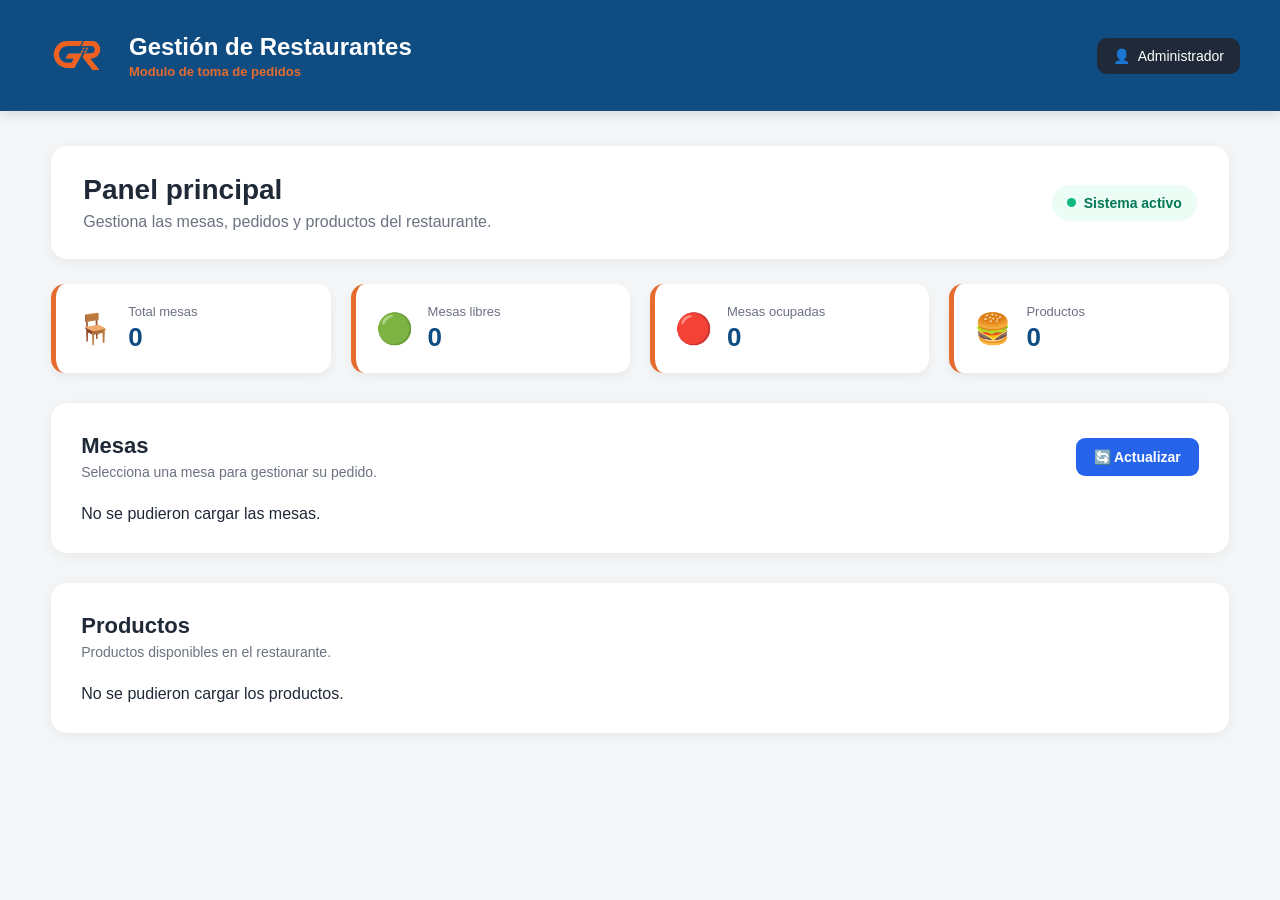
==== frontend/index.html @ 3e1a180e "Avance frontend y ajustes locales" ====
<!DOCTYPE html>
<html lang="es">

<head>
    <meta charset="UTF-8">
    <meta name="viewport" content="width=device-width, initial-scale=1.0">

    <title>Gestión de Restaurantes</title>

    <link rel="stylesheet" href="css/styles.css">
</head>

<body>

    <header class="topbar">

        <div class="brand">

            <img src="/imagenes/logo.png" alt="Logo Gestión de Restaurantes">

            <div>
                <h1>Gestión de Restaurantes</h1>
                <span>Modulo de toma de pedidos</span>
            </div>

        </div>

        <div class="user">
            👤 <span>Administrador</span>
        </div>

    </header>


    <main class="container">

        <section class="welcome">

            <div>
                <h2>Panel principal</h2>
                <p>Gestiona las mesas, pedidos y productos del restaurante.</p>
            </div>

            <div class="status">
                <span class="status-dot"></span>
                Sistema activo
            </div>

        </section>


        <section class="stats">

            <div class="stat-card">
                <span>🪑</span>
                <div>
                    <small>Total mesas</small>
                    <strong id="total-mesas">0</strong>
                </div>
            </div>

            <div class="stat-card">
                <span>🟢</span>
                <div>
                    <small>Mesas libres</small>
                    <strong id="mesas-libres">0</strong>
                </div>
            </div>

            <div class="stat-card">
                <span>🔴</span>
                <div>
                    <small>Mesas ocupadas</small>
                    <strong id="mesas-ocupadas">0</strong>
                </div>
            </div>

            <div class="stat-card">
                <span>🍔</span>
                <div>
                    <small>Productos</small>
                    <strong id="total-productos">0</strong>
                </div>
            </div>

        </section>


        <section class="content">

            <div class="section-header">

                <div>
                    <h2>Mesas</h2>
                    <p>Selecciona una mesa para gestionar su pedido.</p>
                </div>

                <button onclick="cargarMesas()" class="refresh-btn">
                    🔄 Actualizar
                </button>

            </div>


            <div id="mesas-container" class="mesas-grid">

                <p>Cargando mesas...</p>

            </div>

        </section>


        <section class="content">

            <div class="section-header">

                <div>
                    <h2>Productos</h2>
                    <p>Productos disponibles en el restaurante.</p>
                </div>

            </div>

            <div id="productos-container" class="productos-grid">

                <p>Cargando productos...</p>

            </div>

        </section>

    </main>


    <script src="js/app.js"></script>

</body>

</html>
---- frontend/css/styles.css ----
/* =========================
   CONFIGURACIÓN GENERAL
========================= */

:root {
    --classic-blue: #0F4C81;
    --adobe: #E56B2F;
    --dark-blue: #0B3559;
    --white: #FFFFFF;
    --light-bg: #F4F6F8;
}

* {
    margin: 0;
    padding: 0;
    box-sizing: border-box;
}

body {
    font-family: Arial, Helvetica, sans-serif;
    background: #f4f6f8;
    color: #1f2937;
}


/* =========================
   BARRA SUPERIOR
========================= */

.topbar {
    background: var(--classic-blue);
    color: var(--white);

    display: flex;
    align-items: center;
    justify-content: space-between;

    padding: 18px 40px;

    box-shadow: 0 4px 12px rgba(0, 0, 0, 0.12);
}

.brand {
    display: flex;
    align-items: center;
    gap: 14px;
}

.brand img {
    width: 75px;
    height: 75px;
    object-fit: contain;
}

.brand h1 {
    margin: 0;
    font-size: 24px;
    font-weight: 700;
    color: var(--white);
}

.brand span {
    display: block;
    margin-top: 3px;
    font-size: 13px;
    color: var(--adobe);
    font-weight: 600;
}

.user {
    display: flex;
    align-items: center;
    gap: 8px;

    background: #1f2937;
    padding: 10px 16px;
    border-radius: 10px;

    font-size: 14px;
}


/* =========================
   CONTENEDOR PRINCIPAL
========================= */

.container {
    width: 92%;
    max-width: 1400px;
    margin: 35px auto;
}


/* =========================
   BIENVENIDA
========================= */

.welcome {
    background: white;
    border-radius: 16px;

    padding: 28px 32px;
    margin-bottom: 25px;

    display: flex;
    justify-content: space-between;
    align-items: center;

    box-shadow: 0 3px 15px rgba(0, 0, 0, 0.06);
}

.welcome h2 {
    font-size: 28px;
    margin-bottom: 7px;
}

.welcome p {
    color: #6b7280;
}

.status {
    display: flex;
    align-items: center;
    gap: 8px;

    background: #ecfdf5;
    color: #047857;

    padding: 10px 15px;
    border-radius: 20px;

    font-size: 14px;
    font-weight: 600;
}

.status-dot {
    width: 9px;
    height: 9px;
    background: #10b981;
    border-radius: 50%;
}


/* =========================
   TARJETAS DE ESTADÍSTICAS
========================= */

.stats {
    display: grid;

    grid-template-columns: repeat(4, 1fr);

    gap: 20px;
    margin-bottom: 30px;
}

.stat-card {
    background: var(--white);
    border-radius: 14px;

    padding: 20px;

    display: flex;
    align-items: center;
    gap: 15px;

    border-left: 5px solid var(--adobe);

    box-shadow: 0 4px 12px rgba(0, 0, 0, 0.06);

    transition: transform 0.2s ease, box-shadow 0.2s ease;
}

.stat-card:hover {
    transform: translateY(-4px);

    box-shadow: 0 8px 18px rgba(0, 0, 0, 0.10);
}

.stat-card>span {
    font-size: 30px;
}

.stat-card small {
    display: block;
    color: #6b7280;
    font-size: 13px;
}

.stat-card strong {
    display: block;
    margin-top: 3px;

    color: var(--classic-blue);
    font-size: 26px;
}


/* =========================
   SECCIONES
========================= */

.content {
    background: white;

    border-radius: 16px;

    padding: 30px;

    margin-bottom: 30px;

    box-shadow: 0 3px 15px rgba(0, 0, 0, 0.06);
}

.section-header {
    display: flex;
    justify-content: space-between;
    align-items: center;

    margin-bottom: 25px;
}

.section-header h2 {
    font-size: 22px;
    margin-bottom: 5px;
}

.section-header p {
    color: #6b7280;
    font-size: 14px;
}


/* =========================
   BOTÓN ACTUALIZAR
========================= */

.refresh-btn {
    border: none;

    background: #2563eb;
    color: white;

    padding: 11px 18px;

    border-radius: 9px;

    cursor: pointer;

    font-size: 14px;
    font-weight: 600;

    transition: 0.2s ease;
}

.refresh-btn:hover {
    background: #1d4ed8;
    transform: translateY(-2px);
}


/* =========================
   GRID DE MESAS
========================= */

.mesas-grid {
    display: grid;

    grid-template-columns: repeat(4, 1fr);

    gap: 18px;
}

.mesa-card {
    background: var(--white);

    border-radius: 16px;
    padding: 22px;

    min-height: 110px;

    display: flex;
    flex-direction: column;
    justify-content: space-between;

    cursor: pointer;

    border: 2px solid transparent;

    box-shadow: 0 4px 12px rgba(0, 0, 0, 0.06);

    transition:
        transform 0.2s ease,
        box-shadow 0.2s ease,
        border-color 0.2s ease;
}

.mesa-card:hover {
    transform: translateY(-5px);

    box-shadow: 0 10px 20px rgba(0, 0, 0, 0.10);
}

.mesa-numero {
    color: var(--classic-blue);

    font-size: 18px;
    font-weight: 700;
}

.mesa-estado {
    display: inline-block;

    padding: 6px 10px;

    border-radius: 20px;

    font-size: 12px;

    font-weight: bold;
}


/* Mesa libre */

.mesa-libre {
    border-color: #22c55e;
}

.mesa-libre .mesa-estado {
    background: #dcfce7;
    color: #15803d;
}

/* Mesa ocupada */

.mesa-ocupada {
    border-color: #fca5a5;
}

.mesa-ocupada .mesa-estado {
    background: #fee2e2;
    color: #991b1b;
}


/* =========================
   PRODUCTOS
========================= */

.productos-grid {
    display: grid;

    grid-template-columns: repeat(3, 1fr);

    gap: 20px;
}

.producto-card {
    border: 1px solid #e5e7eb;

    border-radius: 14px;

    padding: 22px;

    transition: all 0.2s ease;
}

.producto-card:hover {
    transform: translateY(-4px);

    box-shadow: 0 8px 20px rgba(0, 0, 0, 0.08);
}

.producto-nombre {
    font-size: 18px;

    font-weight: bold;

    margin-bottom: 8px;
}

.producto-categoria {
    color: #6b7280;

    font-size: 13px;

    margin-bottom: 15px;
}

.producto-precio {
    font-size: 20px;

    font-weight: bold;

    color: #16a34a;
}


/* =========================
   RESPONSIVE
========================= */

@media (max-width: 1000px) {

    .stats {
        grid-template-columns: repeat(2, 1fr);
    }

    .mesas-grid {
        grid-template-columns: repeat(3, 1fr);
    }

    .productos-grid {
        grid-template-columns: repeat(2, 1fr);
    }
}


@media (max-width: 700px) {

    .topbar {
        padding: 0 20px;
    }

    .user {
        display: none;
    }

    .container {
        width: 94%;
    }

    .welcome {
        flex-direction: column;
        align-items: flex-start;
        gap: 20px;
    }

    .stats {
        grid-template-columns: 1fr;
    }

    .mesas-grid {
        grid-template-columns: repeat(2, 1fr);
    }

    .productos-grid {
        grid-template-columns: 1fr;
    }
}
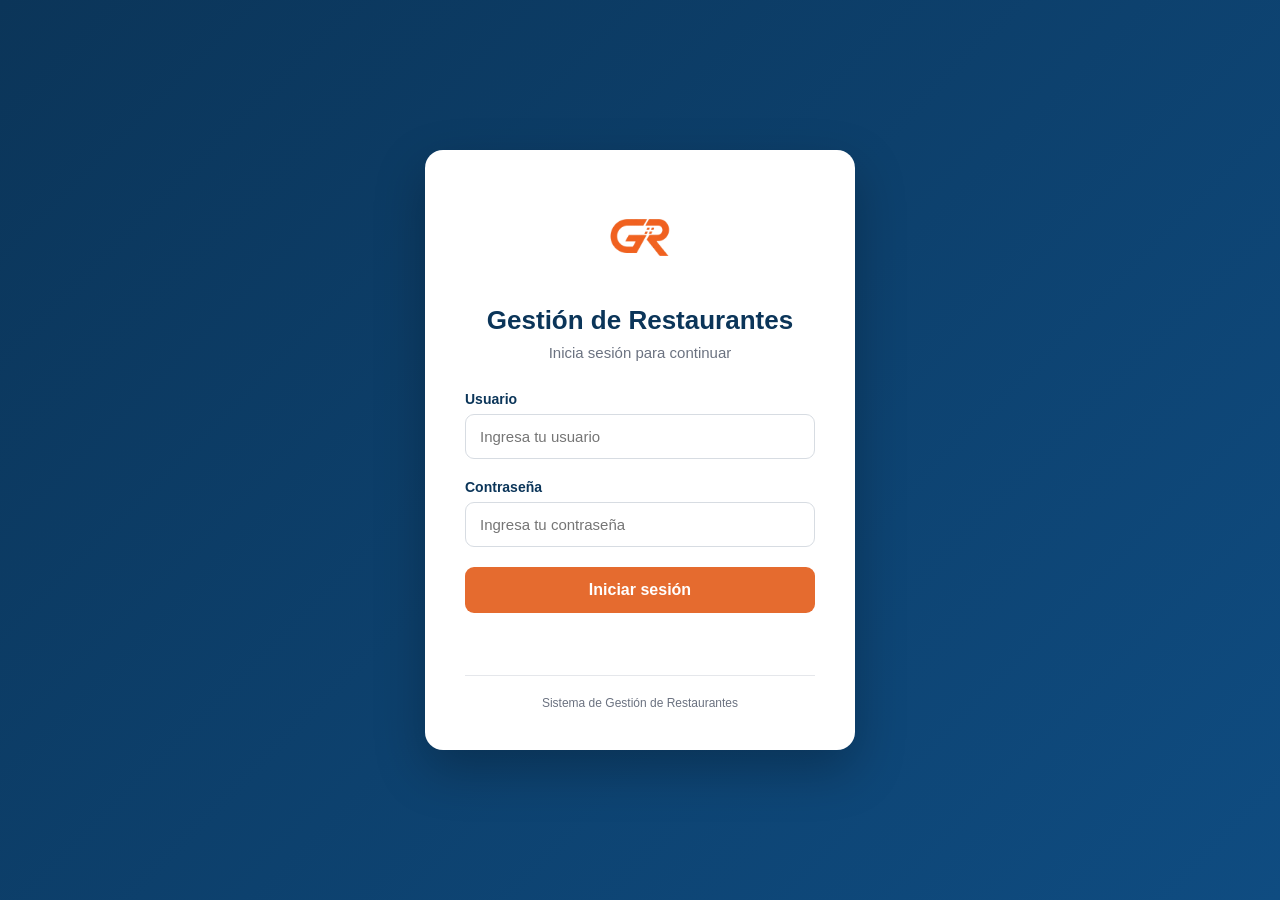
==== commit 986c0c7d: "Avance del proyecto y actualizacion del frontend" ====
--- a/frontend/index.html
+++ b/frontend/index.html
@@ -5,127 +5,64 @@
     <meta charset="UTF-8">
     <meta name="viewport" content="width=device-width, initial-scale=1.0">
 
-    <title>Gestión de Restaurantes</title>
+    <title>Iniciar sesión | Gestión de Restaurantes</title>
 
-    <link rel="stylesheet" href="css/styles.css">
+    <link rel="stylesheet" href="css/login.css">
 </head>
 
 <body>
 
-    <header class="topbar">
+    <main class="login-page">
 
-        <div class="brand">
+        <section class="login-card">
 
-            <img src="/imagenes/logo.png" alt="Logo Gestión de Restaurantes">
-
-            <div>
-                <h1>Gestión de Restaurantes</h1>
-                <span>Modulo de toma de pedidos</span>
+            <div class="login-logo">
+                <img src="/imagenes/logo.png" alt="Logo Gestión de Restaurantes">
             </div>
 
-        </div>
+            <div class="login-header">
+                <h1>Gestión de Restaurantes</h1>
+                <p>Inicia sesión para continuar</p>
+            </div>
 
-        <div class="user">
-            👤 <span>Administrador</span>
-        </div>
+            <form id="login-form">
 
-    </header>
+                <div class="input-group">
+
+                    <label for="usuario">
+                        Usuario
+                    </label>
+
+                    <input type="text" id="usuario" name="usuario" placeholder="Ingresa tu usuario"
+                        autocomplete="username" required>
+
+                </div>
 
 
-    <main class="container">
+                <div class="input-group">
 
-        <section class="welcome">
+                    <label for="contrasena">
+                        Contraseña
+                    </label>
 
-            <div>
-                <h2>Panel principal</h2>
-                <p>Gestiona las mesas, pedidos y productos del restaurante.</p>
-            </div>
+                    <input type="password" id="contrasena" name="contrasena" placeholder="Ingresa tu contraseña"
+                        autocomplete="current-password" required>
 
-            <div class="status">
-                <span class="status-dot"></span>
-                Sistema activo
-            </div>
-
-        </section>
+                </div>
 
 
-        <section class="stats">
-
-            <div class="stat-card">
-                <span>🪑</span>
-                <div>
-                    <small>Total mesas</small>
-                    <strong id="total-mesas">0</strong>
-                </div>
-            </div>
-
-            <div class="stat-card">
-                <span>🟢</span>
-                <div>
-                    <small>Mesas libres</small>
-                    <strong id="mesas-libres">0</strong>
-                </div>
-            </div>
-
-            <div class="stat-card">
-                <span>🔴</span>
-                <div>
-                    <small>Mesas ocupadas</small>
-                    <strong id="mesas-ocupadas">0</strong>
-                </div>
-            </div>
-
-            <div class="stat-card">
-                <span>🍔</span>
-                <div>
-                    <small>Productos</small>
-                    <strong id="total-productos">0</strong>
-                </div>
-            </div>
-
-        </section>
+                <button type="submit" id="login-button">
+                    Iniciar sesión
+                </button>
 
 
-        <section class="content">
+                <p id="login-message"></p>
 
-            <div class="section-header">
-
-                <div>
-                    <h2>Mesas</h2>
-                    <p>Selecciona una mesa para gestionar su pedido.</p>
-                </div>
-
-                <button onclick="cargarMesas()" class="refresh-btn">
-                    🔄 Actualizar
-                </button>
-
-            </div>
+            </form>
 
 
-            <div id="mesas-container" class="mesas-grid">
-
-                <p>Cargando mesas...</p>
-
-            </div>
-
-        </section>
-
-
-        <section class="content">
-
-            <div class="section-header">
-
-                <div>
-                    <h2>Productos</h2>
-                    <p>Productos disponibles en el restaurante.</p>
-                </div>
-
-            </div>
-
-            <div id="productos-container" class="productos-grid">
-
-                <p>Cargando productos...</p>
-
+            <div class="login-footer">
+                <span>Sistema de Gestión de Restaurantes</span>
             </div>
 
         </section>
@@ -133,7 +70,7 @@
     </main>
 
 
-    <script src="js/app.js"></script>
+    <script src="js/login.js"></script>
 
 </body>
 
--- a/frontend/css/login.css
+++ b/frontend/css/login.css
@@ -0,0 +1,196 @@
+:root {
+    --classic-blue: #0F4C81;
+    --dark-blue: #0B3559;
+    --adobe: #E56B2F;
+    --white: #FFFFFF;
+    --light-bg: #F4F6F8;
+    --gray: #6B7280;
+    --border: #D7DCE2;
+    --error: #C62828;
+}
+
+* {
+    margin: 0;
+    padding: 0;
+    box-sizing: border-box;
+}
+
+body {
+    font-family: Arial, Helvetica, sans-serif;
+    background:
+        linear-gradient(135deg,
+            var(--dark-blue),
+            var(--classic-blue));
+
+    min-height: 100vh;
+}
+
+.login-page {
+    min-height: 100vh;
+
+    display: flex;
+    justify-content: center;
+    align-items: center;
+
+    padding: 20px;
+}
+
+.login-card {
+    width: 100%;
+    max-width: 430px;
+
+    background: var(--white);
+
+    border-radius: 18px;
+
+    padding: 40px;
+
+    box-shadow:
+        0 20px 50px rgba(0, 0, 0, 0.25);
+}
+
+.login-logo {
+    display: flex;
+    justify-content: center;
+
+    margin-bottom: 20px;
+}
+
+.login-logo img {
+    width: 95px;
+    height: 95px;
+
+    object-fit: contain;
+}
+
+.login-header {
+    text-align: center;
+
+    margin-bottom: 30px;
+}
+
+.login-header h1 {
+    color: var(--dark-blue);
+
+    font-size: 26px;
+
+    margin-bottom: 8px;
+}
+
+.login-header p {
+    color: var(--gray);
+
+    font-size: 15px;
+}
+
+.input-group {
+    margin-bottom: 20px;
+}
+
+.input-group label {
+    display: block;
+
+    margin-bottom: 7px;
+
+    color: var(--dark-blue);
+
+    font-size: 14px;
+
+    font-weight: bold;
+}
+
+.input-group input {
+    width: 100%;
+
+    padding: 13px 14px;
+
+    border: 1px solid var(--border);
+
+    border-radius: 9px;
+
+    font-size: 15px;
+
+    outline: none;
+
+    transition: 0.2s;
+}
+
+.input-group input:focus {
+    border-color: var(--classic-blue);
+
+    box-shadow:
+        0 0 0 3px rgba(15, 76, 129, 0.12);
+}
+
+#login-button {
+    width: 100%;
+
+    padding: 14px;
+
+    border: none;
+
+    border-radius: 9px;
+
+    background: var(--adobe);
+
+    color: white;
+
+    font-size: 16px;
+
+    font-weight: bold;
+
+    cursor: pointer;
+
+    transition: 0.2s;
+}
+
+#login-button:hover {
+    background: #cf5720;
+
+    transform: translateY(-1px);
+}
+
+#login-button:disabled {
+    opacity: 0.7;
+
+    cursor: not-allowed;
+
+    transform: none;
+}
+
+#login-message {
+    min-height: 22px;
+
+    margin-top: 15px;
+
+    text-align: center;
+
+    font-size: 14px;
+
+    color: var(--error);
+}
+
+.login-footer {
+    margin-top: 25px;
+
+    padding-top: 20px;
+
+    border-top: 1px solid #E5E7EB;
+
+    text-align: center;
+
+    color: var(--gray);
+
+    font-size: 12px;
+}
+
+@media (max-width: 500px) {
+
+    .login-card {
+        padding: 30px 25px;
+    }
+
+    .login-header h1 {
+        font-size: 23px;
+    }
+}
